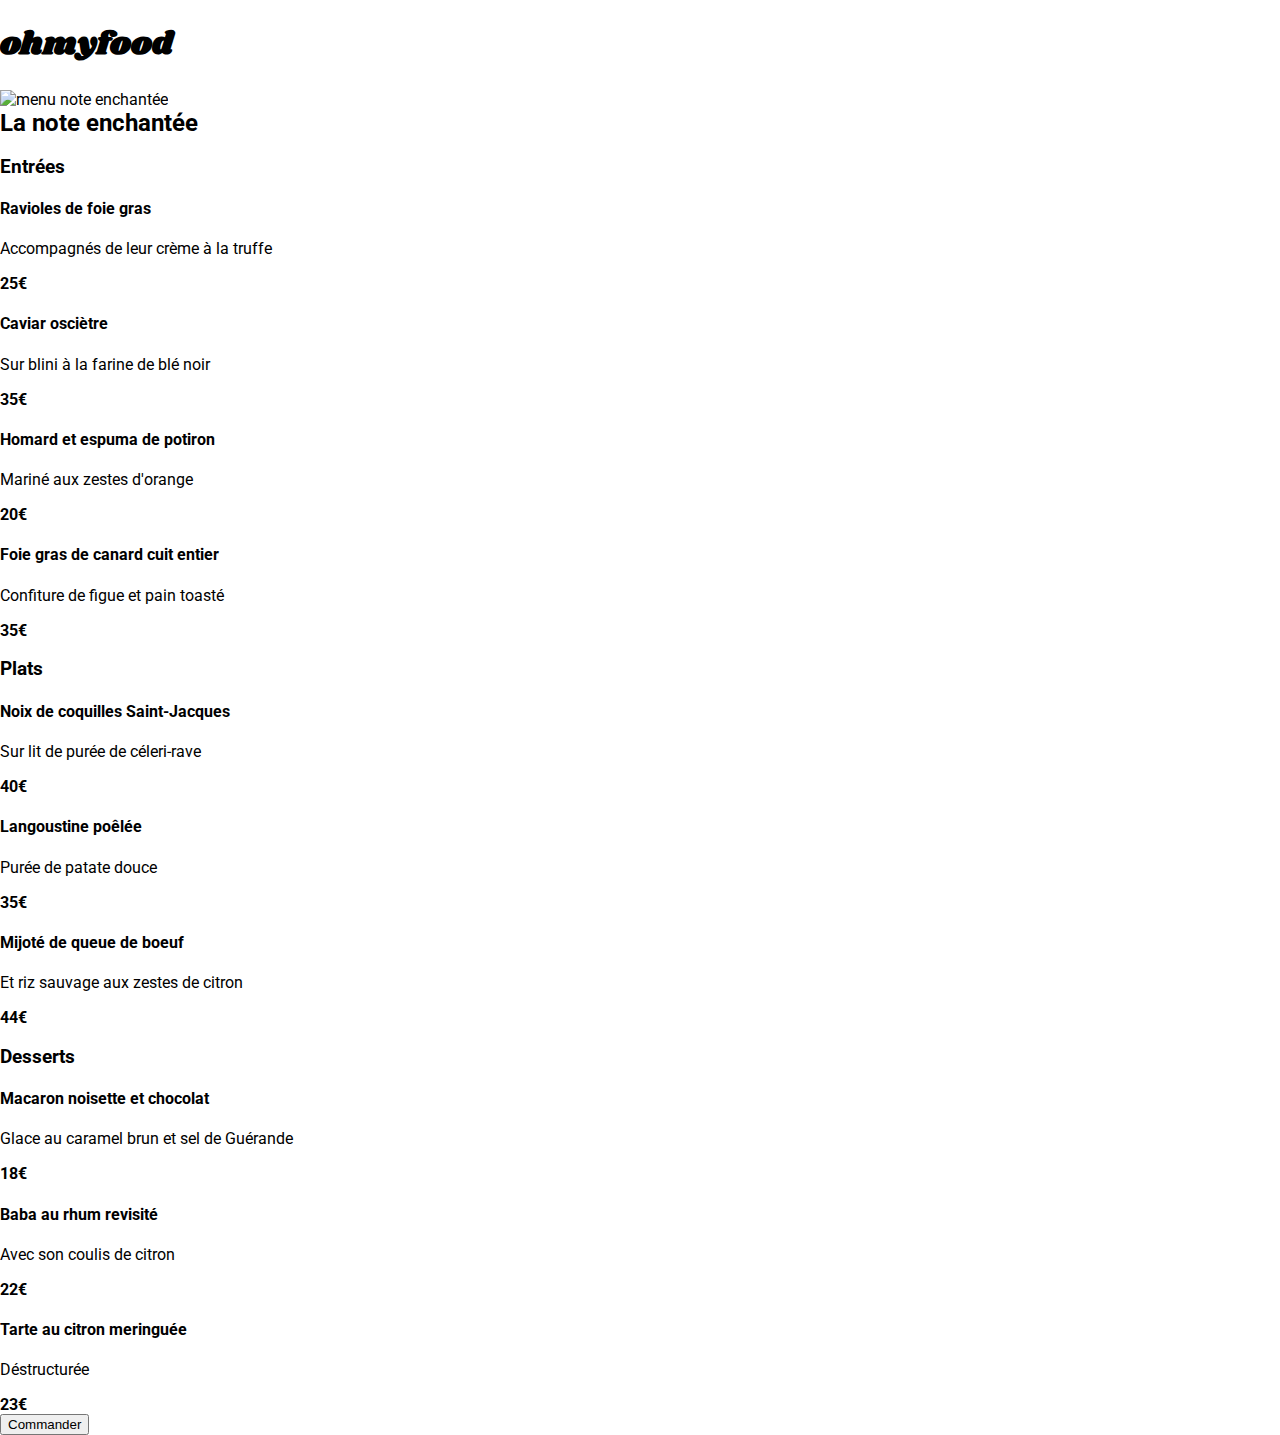
==== la_note_enchante.html @ 00f1b95f "mettre a jour le restaurant la_note_enchante.html" ====
<!DOCTYPE html>
<html lang="fr">
	<head>
		<meta charset="UTF-8" />
		<meta name="viewport" content="width=device-width, initial-scale=1.0" />
		<title>Ohmyfood</title>
		<link rel="stylesheet" href="style.css" type="text/css" />
		<meta name="description" content="Découvrez des menus qui vous conviennent dans des restaurants d'exception" />
		<meta name="keywords" content="gastronomie, menu, restaurant, gastronomique, exception" />
		<link rel="preconnect" href="https://fonts.gstatic.com" />
		<script src="https://kit.fontawesome.com/5da6fe0c36.js" crossorigin="anonymous"></script>
		<link rel="preconnect" href="https://fonts.gstatic.com" />
		<link href="https://fonts.googleapis.com/css2?family=Roboto&display=swap" rel="stylesheet" />
		<link href="https://fonts.googleapis.com/css2?family=Shrikhand&display=swap" rel="stylesheet" />
	</head>
</html>
<body>
	<!-- Header  -->
	<header class="menu_header">
		<div class="arrow">
			<a href="index.html"><i class="fas fa-arrow-left"></i></a>
		</div>
		<h1><a href="index.html">ohmyfood</a></h1>
	</header>
	<!-- Main  -->
	<main class="main">
		<div class="header">
			<img src="public/img/la_note_enchantée.jpg" alt="menu note enchantée" title="ohmyfood menu note enchantee" />
		</div>
		<div class="main_menu">
			<div class="menu_title">
				<h2>La note enchantée</h2>
				<div class="icon-heart icon-heart--menu">
					<i class="empty-heart far fa-heart"></i>
					<i class="full-heart fas fa-heart"></i>
				</div>
			</div>
			<div class="full_menu">
				<div class="starter">
					<div class="starter_title">
						<h3>Entrées</h3>
						<div class="line"></div>
					</div>
					<div class="meals">
						<h4>Ravioles de foie gras</h4>
						<div class="last_line">
							<p>Accompagnés de leur crème à la truffe</p>
							<span><strong>25€</strong></span>
						</div>
						<div class="cross">
							<span><i class="fas fa-check-circle fa-2x"></i></span>
						</div>
					</div>
					<div class="meals">
						<h4>Caviar osciètre</h4>
						<div class="last_line">
							<p>Sur blini à la farine de blé noir</p>
							<span><strong>35€</strong></span>
						</div>
						<div class="cross">
							<span><i class="fas fa-check-circle fa-2x"></i></span>
						</div>
					</div>
					<div class="meals">
						<h4>Homard et espuma de potiron</h4>
						<div class="last_line">
							<p>Mariné aux zestes d'orange</p>
							<span><strong>20€</strong></span>
						</div>
						<div class="cross">
							<span><i class="fas fa-check-circle fa-2x"></i></span>
						</div>
					</div>
					<div class="meals">
						<h4>Foie gras de canard cuit entier</h4>
						<div class="last_line">
							<p>Confiture de figue et pain toasté</p>
							<span><strong>35€</strong></span>
						</div>
						<div class="cross">
							<span><i class="fas fa-check-circle fa-2x"></i></span>
						</div>
					</div>
				</div>
				<div class="dish">
					<div class="dish_title">
						<h3>Plats</h3>
						<div class="line"></div>
					</div>
					<div class="meals">
						<h4>Noix de coquilles Saint-Jacques</h4>
						<div class="last_line">
							<p>Sur lit de purée de céleri-rave</p>
							<span><strong>40€</strong></span>
						</div>
						<div class="cross">
							<span><i class="fas fa-check-circle fa-2x"></i></span>
						</div>
					</div>
					<div class="meals">
						<h4>Langoustine poêlée</h4>
						<div class="last_line">
							<p>Purée de patate douce</p>
							<span><strong>35€</strong></span>
						</div>
						<div class="cross">
							<span><i class="fas fa-check-circle fa-2x"></i></span>
						</div>
					</div>
					<div class="meals">
						<h4>Mijoté de queue de boeuf</h4>
						<div class="last_line">
							<p>Et riz sauvage aux zestes de citron</p>
							<span><strong>44€</strong></span>
						</div>
						<div class="cross">
							<span><i class="fas fa-check-circle fa-2x"></i></span>
						</div>
					</div>
				</div>
				<div class="dessert">
					<div class="dessert_title">
						<h3>Desserts</h3>
						<div class="line"></div>
					</div>
					<div class="meals">
						<h4>Macaron noisette et chocolat</h4>
						<div class="last_line">
							<p>Glace au caramel brun et sel de Guérande</p>
							<span>
								<strong>18€</strong>
							</span>
						</div>
						<div class="cross">
							<span><i class="fas fa-check-circle fa-2x"></i></span>
						</div>
					</div>
					<div class="meals">
						<h4>Baba au rhum revisité</h4>
						<div class="last_line">
							<p>Avec son coulis de citron</p>
							<span><strong>22€</strong></span>
						</div>
						<div class="cross">
							<span><i class="fas fa-check-circle fa-2x"></i></span>
						</div>
					</div>
					<div class="meals">
						<h4>Tarte au citron meringuée</h4>
						<div class="last_line">
							<p>Déstructurée</p>
							<span><strong>23€</strong></span>
						</div>
						<div class="cross">
							<span><i class="fas fa-check-circle fa-2x"></i></span>
						</div>
					</div>
				</div>
			</div>
		</div>
		<div>
			<span class="btn_order">
				<button>Commander</button>
			</span>
		</div>
	</main>
</body>
---- style.css ----
body {
	margin: 0;
	padding: 0;
	width: 100%;
	font-size: 1rem;
}

* {
	box-sizing: border-box;
}

a {
	text-decoration: none;
	color: #000;
}

li {
	list-style-type: none;
}

h2 {
	margin: 0;
}

h6 {
	margin: 0;
}

h1,
h6 {
	font-family: shrikhand, Roboto, sans-serif;
}

body,
html {
	font-family: "Roboto", sans-serif;
}

/*Page_ principale*/

.loader {
	background: -webkit-linear-gradient(#ffffff, #ff79da, #9356dc);
	width: 100%;
	position: fixed;
	height: 100%;
	line-height: 100%;
	font-family: Shrikhand, sans-serif;
	font-size: x-large;
	vertical-align: middle;
	text-align: center;
	z-index: 9999;
	top: 0;
	left: 0;
	pointer-events: none;
	animation: loader 1s ease-in-out 2s forwards;
}

.loader_food {
	vertical-align: middle;
	position: absolute;
	top: 40%;
	left: 40%;
}
@media screen and (min-width: 768px) {
	.loader_food {
		top: 40%;
		left: 35%;
	}
}
@media screen and (min-width: 1280px) {
	.loader_food {
		top: 40%;
		left: 45%;
	}
}

.loader_fork {
	vertical-align: middle;
	position: absolute;
	top: 50%;
	left: 50%;
	animation: rotate 1s linear infinite;
	align-items: center;
}
.loader__food span {
	display: inline-block;
	width: 5px;
	height: 20px;
	padding-right: 1em;
}
@keyframes rotate {
	from {
		transform: rotate(0deg);
	}
	to {
		transform: rotate(360deg);
	}
}
@keyframes loader {
	0% {
		opacity: 1;
	}
	50% {
		opacity: 0.5;
	}
	100% {
		opacity: 0;
	}
}
/*le header page principale*/
.main_header h1 {
	text-align: center;
}
.maps {
	background: #eaeaea;
	display: flex;
	justify-content: center;
	align-items: center;
	box-shadow: inset 0px 5px 5px 0px #dddddd;
}

.maps_search input {
	border: none;
	background: #eaeaea;
	font-size: 1rem;
	padding: 20px 5px 20px 5px;
	margin-top: 5px;
	text-align: center;
	width: 150px;
}

.about {
	background: #f6f6f6;
	text-align: center;
	width: 100%;
	padding: 40px 0;
}
.about h2 {
	font-weight: bold;
}
.about p {
	color: #4d4d4d;
}

.btn_about button {
	background-image: linear-gradient(to left, #9356dc, #b35cdc, #cf64dc, #e86edb, #ff79da);
	border: 1px solid transparent;
	border-radius: 30px;
	padding: 10px 5px;
	color: #fff;
	font-weight: bold;
	box-shadow: 4px 4px 6px #aaa;
	cursor: pointer;
	margin: 30px 0;
	padding: 20px;
}

.btn_about button:hover {
	background-color: #ae80e5;
	background-blend-mode: lighten;
	box-shadow: 4px 4px 6px #000;
}

.operation {
	margin-bottom: 50px;
}
.operation h2 {
	padding: 20px;
}
@media screen and (min-width: 1440px) {
	.operation h2 {
		text-align: center;
	}
}
.operation_steps {
	list-style-type: none;
	padding-left: 0px;
}
@media screen and (min-width: 768px) {
	.operation_steps {
		flex-wrap: wrap;
		display: flex;
		flex-direction: row;
		justify-content: center;
		align-items: center;
	}
}
.operation_steps li {
	display: flex;
	flex-direction: row;
	justify-content: flex-start;
	align-items: center;
	height: 60px;
	flex-wrap: nowrap;
	padding: 10px;
	margin: 15px 20px 15px 30px;
	border-radius: 20px;
	box-shadow: 1px 2px 8px 2px #c4c4c4;
	background-color: #f5f5f5;
	font-family: "roboto";
}

.operation_steps li p {
	font-weight: 500;
	margin-left: 20px;
}
.operation_steps li:hover {
	background: #f2eafb;
}
.operation_steps li:hover .fas {
	color: #9356dc;
}
.operation_steps_number {
	background-color: #9356dc;
	color: white;
	border-radius: 50%;
	padding: 5px 9px;
	margin-left: -20px;
}
.operation_steps_icon {
	color: grey;
	font-size: 1.2rem;
	margin-left: 20px;
}

/*restaurant*/

.restaurant_title h3 {
	padding: 30px 0px 0px 10px;
}

@media screen and (min-width: 768px) {
	.restaurant_title {
		width: 100%;
	}
}

@media screen and (min-width: 768px) {
	.restaurant_title h3 {
		text-align: center;
	}
}

.Nouveau {
	color: #008766;
	background: #99e2d0;
	border: 5px solid #99e2d0;
	border-radius: 5px;
	position: absolute;
	right: 1%;
	top: 5%;
}

.main_restaurant {
	background: #f2f2f2;
	display: flex;
	flex-direction: column;
}
@media screen and (min-width: 768px) {
	.main_restaurant {
		display: flex;
		justify-content: space-between;
		flex-flow: row wrap;
	}
}
@media screen and (min-width: 1280px) {
	.main_restaurant {
		padding: 0 20%;
	}
}
.card {
	border-radius: 25px;
	box-shadow: 4px 4px 6px #aaa;
	margin: 20px;
	position: relative;
	background: #fff;
}
@media screen and (min-width: 768px) {
	.card {
		width: 40%;
	}
}

.card img {
	object-fit: cover;
	border-top-left-radius: 25px;
	border-top-right-radius: 25px;
	width: 100%;
	height: 100%;
	max-height: 220px;
}

.heart {
	display: flex;
	justify-content: space-between;
	align-items: center;
}

.card figure {
	margin: 0;
}

.card figcaption {
	margin: 0;
	padding: 10px;
}

.heart h4 {
	margin: 0;
	font-size: 1.5rem;
}
/* FOOTER*/

footer {
	display: block;
	background-color: #353535;
	margin: 0;
	border: 0;
	font-size: 100%;

	padding: 25px;
	color: white;
}

@media screen and (min-width: 768px) {
	footer {
		text-align: center;
	}
}
footer h3 {
	font-family: "Shrikhand", "sans-serif";
	padding: 5px 0 20px 0;
}

footer a {
	color: white;
}
footer ul {
	list-style-type: none;
}
@media screen and (min-width: 768px) {
	footer ul {
		position: inherit;
		justify-content: space-around;
		display: flex;
	}
}

footer ul li {
	padding: 5px 0 5px 0;
}
footer ul .fa-utensils {
	margin-right: 12px;
}
footer ul .fa-hands-helping {
	margin-right: 5px;
}
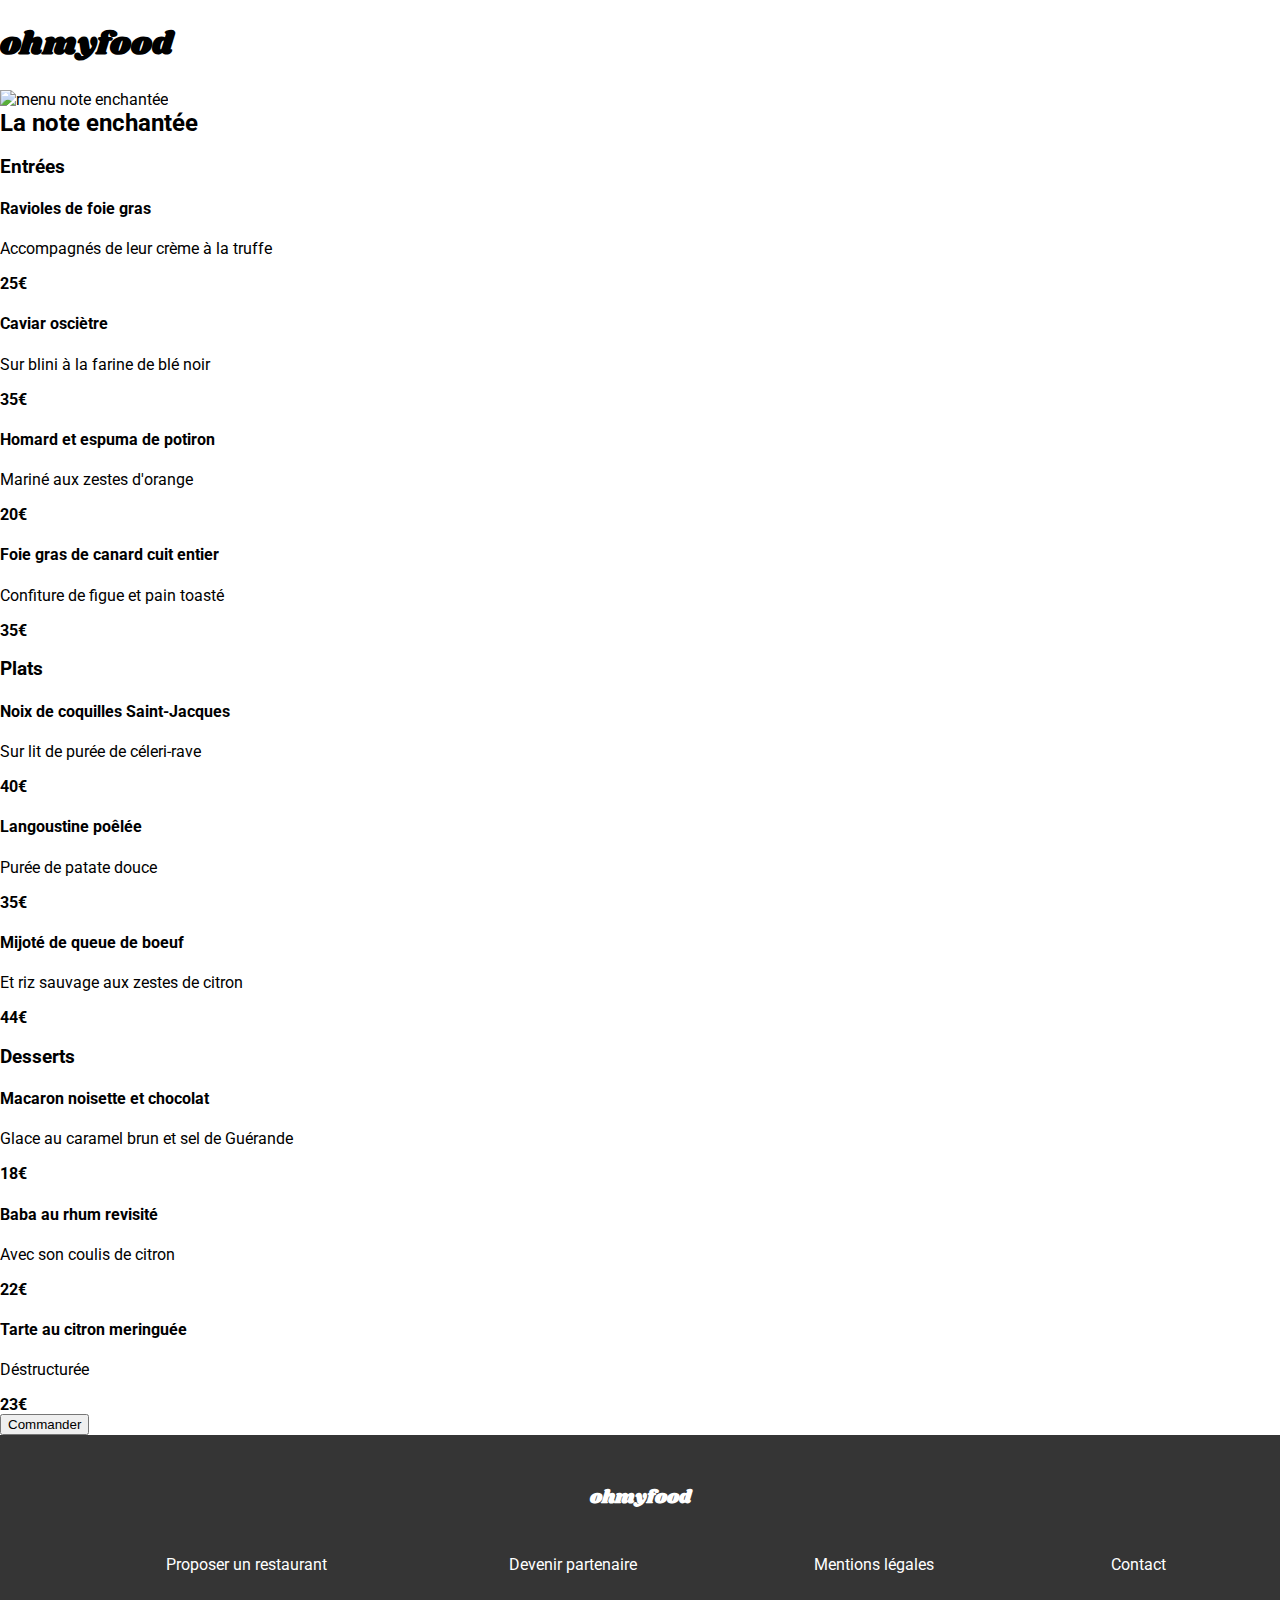
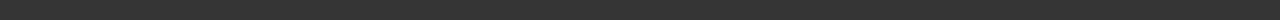
==== commit 1823fedb: "finalisé le resturant la_note_enchante.html" ====
--- a/la_note_enchante.html
+++ b/la_note_enchante.html
@@ -164,4 +164,20 @@
 			</span>
 		</div>
 	</main>
+
+   <footer>
+    <h3>ohmyfood</h3>
+    <ul>
+        <li>
+            <a href="#"><i class="fas fa-utensils"></i> Proposer un restaurant</a>
+        </li>
+        <li>
+            <a href="#"><i class="fas fa-hands-helping"></i> Devenir partenaire</a>
+        </li>
+        <li><a href="#">Mentions légales</a></li>
+        <li><a href="mailto:ohmyfood-contact@gmail.com">Contact</a></li>
+    </ul>
+</footer>
 </body>
+</html>
+
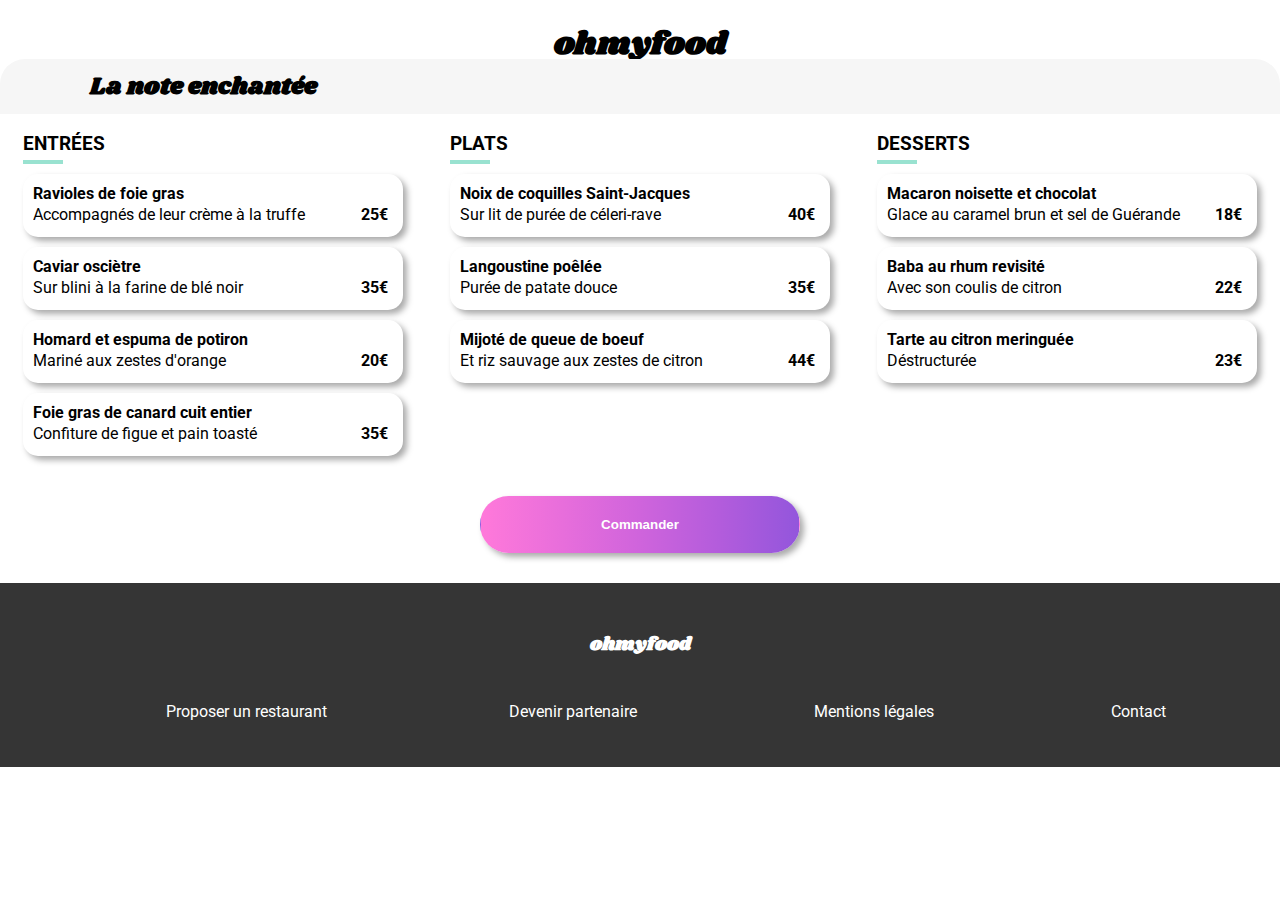
==== commit 933f048a: "mettre a jour la_note_enchante" ====
--- a/la_note_enchante.html
+++ b/la_note_enchante.html
@@ -13,171 +13,170 @@
 		<link href="https://fonts.googleapis.com/css2?family=Roboto&display=swap" rel="stylesheet" />
 		<link href="https://fonts.googleapis.com/css2?family=Shrikhand&display=swap" rel="stylesheet" />
 	</head>
-</html>
-<body>
-	<!-- Header  -->
-	<header class="menu_header">
-		<div class="arrow">
-			<a href="index.html"><i class="fas fa-arrow-left"></i></a>
-		</div>
-		<h1><a href="index.html">ohmyfood</a></h1>
-	</header>
-	<!-- Main  -->
-	<main class="main">
-		<div class="header">
-			<img src="public/img/la_note_enchantée.jpg" alt="menu note enchantée" title="ohmyfood menu note enchantee" />
-		</div>
-		<div class="main_menu">
-			<div class="menu_title">
-				<h2>La note enchantée</h2>
-				<div class="icon-heart icon-heart--menu">
-					<i class="empty-heart far fa-heart"></i>
-					<i class="full-heart fas fa-heart"></i>
+
+	<body>
+		<!-- Header  -->
+		<header class="menu_header">
+			<div class="arrow">
+				<a href="index.html"><i class="fas fa-arrow-left"></i></a>
+			</div>
+			<h1><a href="index.html">ohmyfood</a></h1>
+		</header>
+		<!-- Main  -->
+		<main class="main">
+			<div class="header">
+				<img src="img/la_note_enchantee.jpg" alt="menu note enchantée" title="ohmyfood menu note enchantee" />
+			</div>
+			<div class="main_menu">
+				<div class="menu_title">
+					<h2>La note enchantée</h2>
+					<div class="fill_heart">
+						<span><i class="fill far fa-heart fa-2x"></i></span>
+					</div>
 				</div>
-			</div>
-			<div class="full_menu">
-				<div class="starter">
-					<div class="starter_title">
-						<h3>Entrées</h3>
-						<div class="line"></div>
-					</div>
-					<div class="meals">
-						<h4>Ravioles de foie gras</h4>
-						<div class="last_line">
-							<p>Accompagnés de leur crème à la truffe</p>
-							<span><strong>25€</strong></span>
+				</div>
+				<div class="full_menu">
+					<div class="starter">
+						<div class="starter_title">
+							<h3>Entrées</h3>
+							<div class="line"></div>
 						</div>
-						<div class="cross">
-							<span><i class="fas fa-check-circle fa-2x"></i></span>
+						<div class="meals">
+							<h4>Ravioles de foie gras</h4>
+							<div class="last_line">
+								<p>Accompagnés de leur crème à la truffe</p>
+								<span><strong>25€</strong></span>
+							</div>
+							<div class="cross">
+								<span><i class="fas fa-check-circle fa-2x"></i></span>
+							</div>
+						</div>
+						<div class="meals">
+							<h4>Caviar osciètre</h4>
+							<div class="last_line">
+								<p>Sur blini à la farine de blé noir</p>
+								<span><strong>35€</strong></span>
+							</div>
+							<div class="cross">
+								<span><i class="fas fa-check-circle fa-2x"></i></span>
+							</div>
+						</div>
+						<div class="meals">
+							<h4>Homard et espuma de potiron</h4>
+							<div class="last_line">
+								<p>Mariné aux zestes d'orange</p>
+								<span><strong>20€</strong></span>
+							</div>
+							<div class="cross">
+								<span><i class="fas fa-check-circle fa-2x"></i></span>
+							</div>
+						</div>
+						<div class="meals">
+							<h4>Foie gras de canard cuit entier</h4>
+							<div class="last_line">
+								<p>Confiture de figue et pain toasté</p>
+								<span><strong>35€</strong></span>
+							</div>
+							<div class="cross">
+								<span><i class="fas fa-check-circle fa-2x"></i></span>
+							</div>
 						</div>
 					</div>
-					<div class="meals">
-						<h4>Caviar osciètre</h4>
-						<div class="last_line">
-							<p>Sur blini à la farine de blé noir</p>
-							<span><strong>35€</strong></span>
+					<div class="dish">
+						<div class="dish_title">
+							<h3>Plats</h3>
+							<div class="line"></div>
 						</div>
-						<div class="cross">
-							<span><i class="fas fa-check-circle fa-2x"></i></span>
+						<div class="meals">
+							<h4>Noix de coquilles Saint-Jacques</h4>
+							<div class="last_line">
+								<p>Sur lit de purée de céleri-rave</p>
+								<span><strong>40€</strong></span>
+							</div>
+							<div class="cross">
+								<span><i class="fas fa-check-circle fa-2x"></i></span>
+							</div>
+						</div>
+						<div class="meals">
+							<h4>Langoustine poêlée</h4>
+							<div class="last_line">
+								<p>Purée de patate douce</p>
+								<span><strong>35€</strong></span>
+							</div>
+							<div class="cross">
+								<span><i class="fas fa-check-circle fa-2x"></i></span>
+							</div>
+						</div>
+						<div class="meals">
+							<h4>Mijoté de queue de boeuf</h4>
+							<div class="last_line">
+								<p>Et riz sauvage aux zestes de citron</p>
+								<span><strong>44€</strong></span>
+							</div>
+							<div class="cross">
+								<span><i class="fas fa-check-circle fa-2x"></i></span>
+							</div>
 						</div>
 					</div>
-					<div class="meals">
-						<h4>Homard et espuma de potiron</h4>
-						<div class="last_line">
-							<p>Mariné aux zestes d'orange</p>
-							<span><strong>20€</strong></span>
+					<div class="dessert">
+						<div class="dessert_title">
+							<h3>Desserts</h3>
+							<div class="line"></div>
 						</div>
-						<div class="cross">
-							<span><i class="fas fa-check-circle fa-2x"></i></span>
+						<div class="meals">
+							<h4>Macaron noisette et chocolat</h4>
+							<div class="last_line">
+								<p>Glace au caramel brun et sel de Guérande</p>
+								<span>
+									<strong>18€</strong>
+								</span>
+							</div>
+							<div class="cross">
+								<span><i class="fas fa-check-circle fa-2x"></i></span>
+							</div>
 						</div>
-					</div>
-					<div class="meals">
-						<h4>Foie gras de canard cuit entier</h4>
-						<div class="last_line">
-							<p>Confiture de figue et pain toasté</p>
-							<span><strong>35€</strong></span>
+						<div class="meals">
+							<h4>Baba au rhum revisité</h4>
+							<div class="last_line">
+								<p>Avec son coulis de citron</p>
+								<span><strong>22€</strong></span>
+							</div>
+							<div class="cross">
+								<span><i class="fas fa-check-circle fa-2x"></i></span>
+							</div>
 						</div>
-						<div class="cross">
-							<span><i class="fas fa-check-circle fa-2x"></i></span>
-						</div>
-					</div>
-				</div>
-				<div class="dish">
-					<div class="dish_title">
-						<h3>Plats</h3>
-						<div class="line"></div>
-					</div>
-					<div class="meals">
-						<h4>Noix de coquilles Saint-Jacques</h4>
-						<div class="last_line">
-							<p>Sur lit de purée de céleri-rave</p>
-							<span><strong>40€</strong></span>
-						</div>
-						<div class="cross">
-							<span><i class="fas fa-check-circle fa-2x"></i></span>
-						</div>
-					</div>
-					<div class="meals">
-						<h4>Langoustine poêlée</h4>
-						<div class="last_line">
-							<p>Purée de patate douce</p>
-							<span><strong>35€</strong></span>
-						</div>
-						<div class="cross">
-							<span><i class="fas fa-check-circle fa-2x"></i></span>
-						</div>
-					</div>
-					<div class="meals">
-						<h4>Mijoté de queue de boeuf</h4>
-						<div class="last_line">
-							<p>Et riz sauvage aux zestes de citron</p>
-							<span><strong>44€</strong></span>
-						</div>
-						<div class="cross">
-							<span><i class="fas fa-check-circle fa-2x"></i></span>
-						</div>
-					</div>
-				</div>
-				<div class="dessert">
-					<div class="dessert_title">
-						<h3>Desserts</h3>
-						<div class="line"></div>
-					</div>
-					<div class="meals">
-						<h4>Macaron noisette et chocolat</h4>
-						<div class="last_line">
-							<p>Glace au caramel brun et sel de Guérande</p>
-							<span>
-								<strong>18€</strong>
-							</span>
-						</div>
-						<div class="cross">
-							<span><i class="fas fa-check-circle fa-2x"></i></span>
-						</div>
-					</div>
-					<div class="meals">
-						<h4>Baba au rhum revisité</h4>
-						<div class="last_line">
-							<p>Avec son coulis de citron</p>
-							<span><strong>22€</strong></span>
-						</div>
-						<div class="cross">
-							<span><i class="fas fa-check-circle fa-2x"></i></span>
-						</div>
-					</div>
-					<div class="meals">
-						<h4>Tarte au citron meringuée</h4>
-						<div class="last_line">
-							<p>Déstructurée</p>
-							<span><strong>23€</strong></span>
-						</div>
-						<div class="cross">
-							<span><i class="fas fa-check-circle fa-2x"></i></span>
+						<div class="meals">
+							<h4>Tarte au citron meringuée</h4>
+							<div class="last_line">
+								<p>Déstructurée</p>
+								<span><strong>23€</strong></span>
+							</div>
+							<div class="cross">
+								<span><i class="fas fa-check-circle fa-2x"></i></span>
+							</div>
 						</div>
 					</div>
 				</div>
 			</div>
-		</div>
-		<div>
-			<span class="btn_order">
-				<button>Commander</button>
-			</span>
-		</div>
-	</main>
+			<div>
+				<span class="btn_order">
+					<button>Commander</button>
+				</span>
+			</div>
+		</main>
 
-   <footer>
-    <h3>ohmyfood</h3>
-    <ul>
-        <li>
-            <a href="#"><i class="fas fa-utensils"></i> Proposer un restaurant</a>
-        </li>
-        <li>
-            <a href="#"><i class="fas fa-hands-helping"></i> Devenir partenaire</a>
-        </li>
-        <li><a href="#">Mentions légales</a></li>
-        <li><a href="mailto:ohmyfood-contact@gmail.com">Contact</a></li>
-    </ul>
-</footer>
-</body>
+		<footer>
+			<h3>ohmyfood</h3>
+			<ul>
+				<li>
+					<a href="#"><i class="fas fa-utensils"></i> Proposer un restaurant</a>
+				</li>
+				<li>
+					<a href="#"><i class="fas fa-hands-helping"></i> Devenir partenaire</a>
+				</li>
+				<li><a href="#">Mentions légales</a></li>
+				<li><a href="mailto:ohmyfood-contact@gmail.com">Contact</a></li>
+			</ul>
+		</footer>
+	</body>
 </html>
-
--- a/style.css
+++ b/style.css
@@ -295,6 +295,40 @@
 	justify-content: space-between;
 	align-items: center;
 }
+.heart h4 {
+	margin: 0;
+	font-size: 1.5rem;
+}
+
+.icon-heart {
+	/*icone coeur qui se remplit*/
+	margin-right: 25px;
+	font-size: 1.8em;
+	position: relative;
+}
+.icon-heart:hover .full-heart,
+.icon-heart:active .full-heart {
+	transition: transform;
+	transform: scale(1);
+	animation: like 2.5s;
+	background: linear-gradient(to top left, #9356dc, #ff79da);
+	-webkit-background-clip: text;
+	color: transparent;
+}
+.icon-heart:hover .empty-heart,
+.icon-heart:active .empty-heart {
+	background: linear-gradient(to top left, #9356dc, #ff79da);
+	-webkit-background-clip: text;
+	color: transparent;
+}
+.icon-heart .full-heart {
+	position: absolute;
+	left: 0;
+	right: 0;
+	top: 1px;
+	transform: scale(0);
+	transform-origin: bottom;
+}
 
 .card figure {
 	margin: 0;
@@ -305,10 +339,6 @@
 	padding: 10px;
 }
 
-.heart h4 {
-	margin: 0;
-	font-size: 1.5rem;
-}
 /* FOOTER*/
 
 footer {
@@ -355,3 +385,196 @@
 footer ul .fa-hands-helping {
 	margin-right: 5px;
 }
+
+.menu_header {
+	display: flex;
+	justify-content: space-around;
+	align-items: center;
+}
+.menu_title {
+	font-family: Shrikhand, sans-serif;
+	display: flex;
+	justify-content: space-between;
+	align-items: center;
+	padding: 10px;
+}
+@media screen and (min-width: 1280px) {
+	.menu_title {
+		padding: 10px 90px;
+	}
+}
+
+.meals {
+	background-color: #fff;
+	border-radius: 15px;
+	margin: 10px;
+	padding: 10px;
+	box-shadow: 4px 4px 6px #aaa;
+	position: relative;
+	cursor: pointer;
+	white-space: nowrap;
+	text-overflow: ellipsis;
+	overflow: hidden;
+	transition: padding-right 450ms ease-in-out;
+}
+.meals:hover {
+	padding-right: 75px;
+}
+.meals:hover .cross {
+	opacity: 1;
+	transform: translate(-50px);
+}
+.meals:hover .fa-check-circle {
+	transform: rotate(360deg);
+}
+
+.last_line {
+	display: flex;
+	justify-content: space-between;
+	align-items: center;
+	line-height: 1.5em;
+}
+
+.last_line p {
+	margin: 0;
+	white-space: nowrap;
+	text-overflow: ellipsis;
+	overflow: hidden;
+}
+@media screen and (min-width: 1280px) {
+	.last_line p {
+		padding-right: 20px;
+	}
+}
+
+.last_line span {
+	margin-right: 5px;
+}
+
+.meals h4 {
+	margin: 0;
+}
+
+.starter h3,
+.dish h3,
+.dessert h3 {
+	padding-left: 10px;
+	text-transform: uppercase;
+	margin-bottom: 5px;
+}
+
+.btn_order button {
+	background: linear-gradient(to left, #9356dc, #b35cdc, #cf64dc, #e86edb, #ff79da);
+	border: 1px solid transparent;
+	border-radius: 30px;
+	padding: 10px 5px;
+	color: #fff;
+	font-weight: bold;
+	box-shadow: 4px 4px 6px #aaa;
+	cursor: pointer;
+	margin: 30px 0;
+	padding: 20px;
+	width: 50%;
+}
+@media screen and (min-width: 1280px) {
+	.btn_order button {
+		width: 25%;
+	}
+}
+.btn_order button:hover {
+	background-color: #ae80e5;
+	background-blend-mode: lighten;
+	box-shadow: 4px 4px 6px #000;
+}
+
+.btn_order {
+	display: flex;
+	justify-content: center;
+}
+
+.arrow {
+	position: absolute;
+	left: 20px;
+}
+
+.header img {
+	object-fit: cover;
+	width: 100%;
+	height: 250px;
+}
+
+.main_menu {
+	background-color: #f6f6f6;
+	border-top-left-radius: 25px;
+	border-top-right-radius: 25px;
+	width: 100%;
+	position: relative;
+	margin-top: -50px;
+}
+@media screen and (min-width: 1280px) {
+	.full_menu {
+		display: flex;
+		justify-content: space-around;
+	}
+}
+.starter {
+	animation: fadein 3s ease-in-out;
+}
+@media screen and (min-width: 1280px) {
+	.starter {
+		width: 400px;
+	}
+}
+
+.dish {
+	animation: fadein 6s ease-in-out;
+}
+@media screen and (min-width: 1280px) {
+	.dish {
+		width: 400px;
+	}
+}
+
+.dessert {
+	animation: fadein 9s ease-in-out;
+}
+@media screen and (min-width: 1280px) {
+	.dessert {
+		width: 400px;
+	}
+}
+@keyframes fadein {
+	from {
+		opacity: 0;
+	}
+	to {
+		opacity: 1;
+	}
+}
+
+.cross {
+	display: flex;
+	justify-content: center;
+	align-items: center;
+	background-color: #99e2d0;
+	width: 50px;
+	height: 63px;
+	border-top-right-radius: 15px;
+	border-bottom-right-radius: 15px;
+	position: absolute;
+	padding: 20px;
+	right: -50px;
+	top: 0;
+	opacity: 0;
+	transition: transform 330ms ease-in-out;
+}
+.cross .fa-check-circle {
+	color: #fff;
+	transition: transform 500ms ease-in-out;
+}
+
+.line {
+	width: 40px;
+	border: 2px solid #99e2d0;
+	margin-left: 10px;
+}
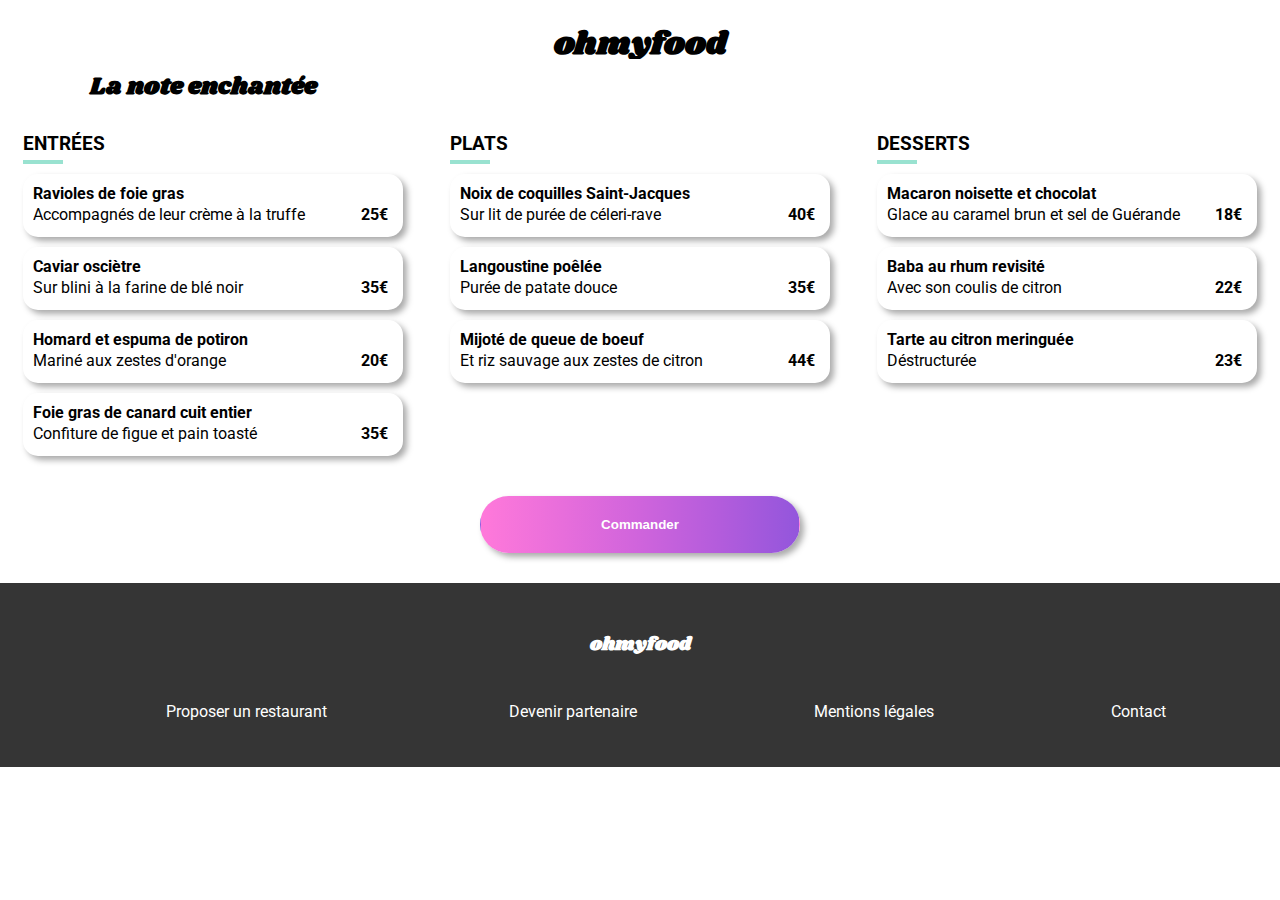
==== commit 522349ef: "modifier la_note_enchante" ====
--- a/la_note_enchante.html
+++ b/la_note_enchante.html
@@ -34,149 +34,150 @@
 						<span><i class="fill far fa-heart fa-2x"></i></span>
 					</div>
 				</div>
-				</div>
-				<div class="full_menu">
-					<div class="starter">
-						<div class="starter_title">
-							<h3>Entrées</h3>
-							<div class="line"></div>
+			</div>
+			<div class="full_menu">
+				<div class="starter">
+					<div class="starter_title">
+						<h3>Entrées</h3>
+						<div class="line"></div>
+					</div>
+					<div class="meals">
+						<h4>Ravioles de foie gras</h4>
+						<div class="last_line">
+							<p>Accompagnés de leur crème à la truffe</p>
+							<span><strong>25€</strong></span>
 						</div>
-						<div class="meals">
-							<h4>Ravioles de foie gras</h4>
-							<div class="last_line">
-								<p>Accompagnés de leur crème à la truffe</p>
-								<span><strong>25€</strong></span>
-							</div>
-							<div class="cross">
-								<span><i class="fas fa-check-circle fa-2x"></i></span>
-							</div>
-						</div>
-						<div class="meals">
-							<h4>Caviar osciètre</h4>
-							<div class="last_line">
-								<p>Sur blini à la farine de blé noir</p>
-								<span><strong>35€</strong></span>
-							</div>
-							<div class="cross">
-								<span><i class="fas fa-check-circle fa-2x"></i></span>
-							</div>
-						</div>
-						<div class="meals">
-							<h4>Homard et espuma de potiron</h4>
-							<div class="last_line">
-								<p>Mariné aux zestes d'orange</p>
-								<span><strong>20€</strong></span>
-							</div>
-							<div class="cross">
-								<span><i class="fas fa-check-circle fa-2x"></i></span>
-							</div>
-						</div>
-						<div class="meals">
-							<h4>Foie gras de canard cuit entier</h4>
-							<div class="last_line">
-								<p>Confiture de figue et pain toasté</p>
-								<span><strong>35€</strong></span>
-							</div>
-							<div class="cross">
-								<span><i class="fas fa-check-circle fa-2x"></i></span>
-							</div>
+						<div class="cross">
+							<span><i class="fas fa-check-circle fa-2x"></i></span>
 						</div>
 					</div>
-					<div class="dish">
-						<div class="dish_title">
-							<h3>Plats</h3>
-							<div class="line"></div>
+					<div class="meals">
+						<h4>Caviar osciètre</h4>
+						<div class="last_line">
+							<p>Sur blini à la farine de blé noir</p>
+							<span><strong>35€</strong></span>
 						</div>
-						<div class="meals">
-							<h4>Noix de coquilles Saint-Jacques</h4>
-							<div class="last_line">
-								<p>Sur lit de purée de céleri-rave</p>
-								<span><strong>40€</strong></span>
-							</div>
-							<div class="cross">
-								<span><i class="fas fa-check-circle fa-2x"></i></span>
-							</div>
-						</div>
-						<div class="meals">
-							<h4>Langoustine poêlée</h4>
-							<div class="last_line">
-								<p>Purée de patate douce</p>
-								<span><strong>35€</strong></span>
-							</div>
-							<div class="cross">
-								<span><i class="fas fa-check-circle fa-2x"></i></span>
-							</div>
-						</div>
-						<div class="meals">
-							<h4>Mijoté de queue de boeuf</h4>
-							<div class="last_line">
-								<p>Et riz sauvage aux zestes de citron</p>
-								<span><strong>44€</strong></span>
-							</div>
-							<div class="cross">
-								<span><i class="fas fa-check-circle fa-2x"></i></span>
-							</div>
+						<div class="cross">
+							<span><i class="fas fa-check-circle fa-2x"></i></span>
 						</div>
 					</div>
-					<div class="dessert">
-						<div class="dessert_title">
-							<h3>Desserts</h3>
-							<div class="line"></div>
+					<div class="meals">
+						<h4>Homard et espuma de potiron</h4>
+						<div class="last_line">
+							<p>Mariné aux zestes d'orange</p>
+							<span><strong>20€</strong></span>
 						</div>
-						<div class="meals">
-							<h4>Macaron noisette et chocolat</h4>
-							<div class="last_line">
-								<p>Glace au caramel brun et sel de Guérande</p>
-								<span>
-									<strong>18€</strong>
-								</span>
-							</div>
-							<div class="cross">
-								<span><i class="fas fa-check-circle fa-2x"></i></span>
-							</div>
+						<div class="cross">
+							<span><i class="fas fa-check-circle fa-2x"></i></span>
 						</div>
-						<div class="meals">
-							<h4>Baba au rhum revisité</h4>
-							<div class="last_line">
-								<p>Avec son coulis de citron</p>
-								<span><strong>22€</strong></span>
-							</div>
-							<div class="cross">
-								<span><i class="fas fa-check-circle fa-2x"></i></span>
-							</div>
+					</div>
+					<div class="meals">
+						<h4>Foie gras de canard cuit entier</h4>
+						<div class="last_line">
+							<p>Confiture de figue et pain toasté</p>
+							<span><strong>35€</strong></span>
 						</div>
-						<div class="meals">
-							<h4>Tarte au citron meringuée</h4>
-							<div class="last_line">
-								<p>Déstructurée</p>
-								<span><strong>23€</strong></span>
-							</div>
-							<div class="cross">
-								<span><i class="fas fa-check-circle fa-2x"></i></span>
-							</div>
+						<div class="cross">
+							<span><i class="fas fa-check-circle fa-2x"></i></span>
+						</div>
+					</div>
+				</div>
+				<div class="dish">
+					<div class="dish_title">
+						<h3>Plats</h3>
+						<div class="line"></div>
+					</div>
+					<div class="meals">
+						<h4>Noix de coquilles Saint-Jacques</h4>
+						<div class="last_line">
+							<p>Sur lit de purée de céleri-rave</p>
+							<span><strong>40€</strong></span>
+						</div>
+						<div class="cross">
+							<span><i class="fas fa-check-circle fa-2x"></i></span>
+						</div>
+					</div>
+					<div class="meals">
+						<h4>Langoustine poêlée</h4>
+						<div class="last_line">
+							<p>Purée de patate douce</p>
+							<span><strong>35€</strong></span>
+						</div>
+						<div class="cross">
+							<span><i class="fas fa-check-circle fa-2x"></i></span>
+						</div>
+					</div>
+					<div class="meals">
+						<h4>Mijoté de queue de boeuf</h4>
+						<div class="last_line">
+							<p>Et riz sauvage aux zestes de citron</p>
+							<span><strong>44€</strong></span>
+						</div>
+						<div class="cross">
+							<span><i class="fas fa-check-circle fa-2x"></i></span>
+						</div>
+					</div>
+				</div>
+				<div class="dessert">
+					<div class="dessert_title">
+						<h3>Desserts</h3>
+						<div class="line"></div>
+					</div>
+					<div class="meals">
+						<h4>Macaron noisette et chocolat</h4>
+						<div class="last_line">
+							<p>Glace au caramel brun et sel de Guérande</p>
+							<span>
+								<strong>18€</strong>
+							</span>
+						</div>
+						<div class="cross">
+							<span><i class="fas fa-check-circle fa-2x"></i></span>
+						</div>
+					</div>
+					<div class="meals">
+						<h4>Baba au rhum revisité</h4>
+						<div class="last_line">
+							<p>Avec son coulis de citron</p>
+							<span><strong>22€</strong></span>
+						</div>
+						<div class="cross">
+							<span><i class="fas fa-check-circle fa-2x"></i></span>
+						</div>
+					</div>
+					<div class="meals">
+						<h4>Tarte au citron meringuée</h4>
+						<div class="last_line">
+							<p>Déstructurée</p>
+							<span><strong>23€</strong></span>
+						</div>
+						<div class="cross">
+							<span><i class="fas fa-check-circle fa-2x"></i></span>
 						</div>
 					</div>
 				</div>
 			</div>
-			<div>
-				<span class="btn_order">
-					<button>Commander</button>
-				</span>
-			</div>
-		</main>
+		</div>
+		<div>
+			<span class="btn_order">
+				<button>Commander</button>
+			</span>
+		</div>
+	</main>
 
-		<footer>
-			<h3>ohmyfood</h3>
-			<ul>
-				<li>
-					<a href="#"><i class="fas fa-utensils"></i> Proposer un restaurant</a>
-				</li>
-				<li>
-					<a href="#"><i class="fas fa-hands-helping"></i> Devenir partenaire</a>
-				</li>
-				<li><a href="#">Mentions légales</a></li>
-				<li><a href="mailto:ohmyfood-contact@gmail.com">Contact</a></li>
-			</ul>
-		</footer>
-	</body>
+	<!-- Footer -->
+	<footer>
+		<h3>ohmyfood</h3>
+		<ul>
+			<li>
+				<a href="#"><i class="fas fa-utensils"></i> Proposer un restaurant</a>
+			</li>
+			<li>
+				<a href="#"><i class="fas fa-hands-helping"></i> Devenir partenaire</a>
+			</li>
+			<li><a href="#">Mentions légales</a></li>
+			<li><a href="mailto:ohmyfood-contact@gmail.com">Contact</a></li>
+		</ul>
+	</footer>
+</body>
 </html>
--- a/style.css
+++ b/style.css
@@ -118,6 +118,9 @@
 	align-items: center;
 	box-shadow: inset 0px 5px 5px 0px #dddddd;
 }
+.maps_search {
+	border: none;
+}
 
 .maps_search input {
 	border: none;
@@ -241,7 +244,7 @@
 	}
 }
 
-.Nouveau {
+.nouveau {
 	color: #008766;
 	background: #99e2d0;
 	border: 5px solid #99e2d0;
@@ -300,35 +303,30 @@
 	font-size: 1.5rem;
 }
 
-.icon-heart {
-	/*icone coeur qui se remplit*/
-	margin-right: 25px;
-	font-size: 1.8em;
-	position: relative;
-}
-.icon-heart:hover .full-heart,
-.icon-heart:active .full-heart {
-	transition: transform;
-	transform: scale(1);
-	animation: like 2.5s;
-	background: linear-gradient(to top left, #9356dc, #ff79da);
+.fill {
+	color: black;
+	cursor: pointer;
+}
+.fill:hover {
+	animation: fill 0.3s ease-in-out;
+	display: inline-block;
+	opacity: 1;
+	background: linear-gradient(to left, #9356dc, #b35cdc, #ff79da);
+	background: -webkit-linear-gradient(to left, #9356dc, #b35cdc, #ff79da);
 	-webkit-background-clip: text;
-	color: transparent;
-}
-.icon-heart:hover .empty-heart,
-.icon-heart:active .empty-heart {
-	background: linear-gradient(to top left, #9356dc, #ff79da);
-	-webkit-background-clip: text;
-	color: transparent;
-}
-.icon-heart .full-heart {
-	position: absolute;
-	left: 0;
-	right: 0;
-	top: 1px;
-	transform: scale(0);
-	transform-origin: bottom;
-}
+	-webkit-text-fill-color: transparent;
+	font-weight: bold;
+}
+
+@keyframes anim_coeur {
+	0% {
+		transform: scale(0.1);
+	}
+	100% {
+		transform: scale(1.1);
+	}
+}
+/* Animation carte Menu */
 
 .card figure {
 	margin: 0;
@@ -397,6 +395,7 @@
 	justify-content: space-between;
 	align-items: center;
 	padding: 10px;
+	background-color: #fff;
 }
 @media screen and (min-width: 1280px) {
 	.menu_title {
@@ -543,6 +542,7 @@
 		width: 400px;
 	}
 }
+
 @keyframes fadein {
 	from {
 		opacity: 0;
@@ -566,7 +566,13 @@
 	right: -50px;
 	top: 0;
 	opacity: 0;
-	transition: transform 330ms ease-in-out;
+	transition: all 500ms linear;
+}
+.cross :hover {
+	background-color: #99e2d0;
+	-webkit-transition: background-color 1000ms linear;
+	-ms-transition: background-color 1000ms linear;
+	transition: background-color 1000ms linear;
 }
 .cross .fa-check-circle {
 	color: #fff;
